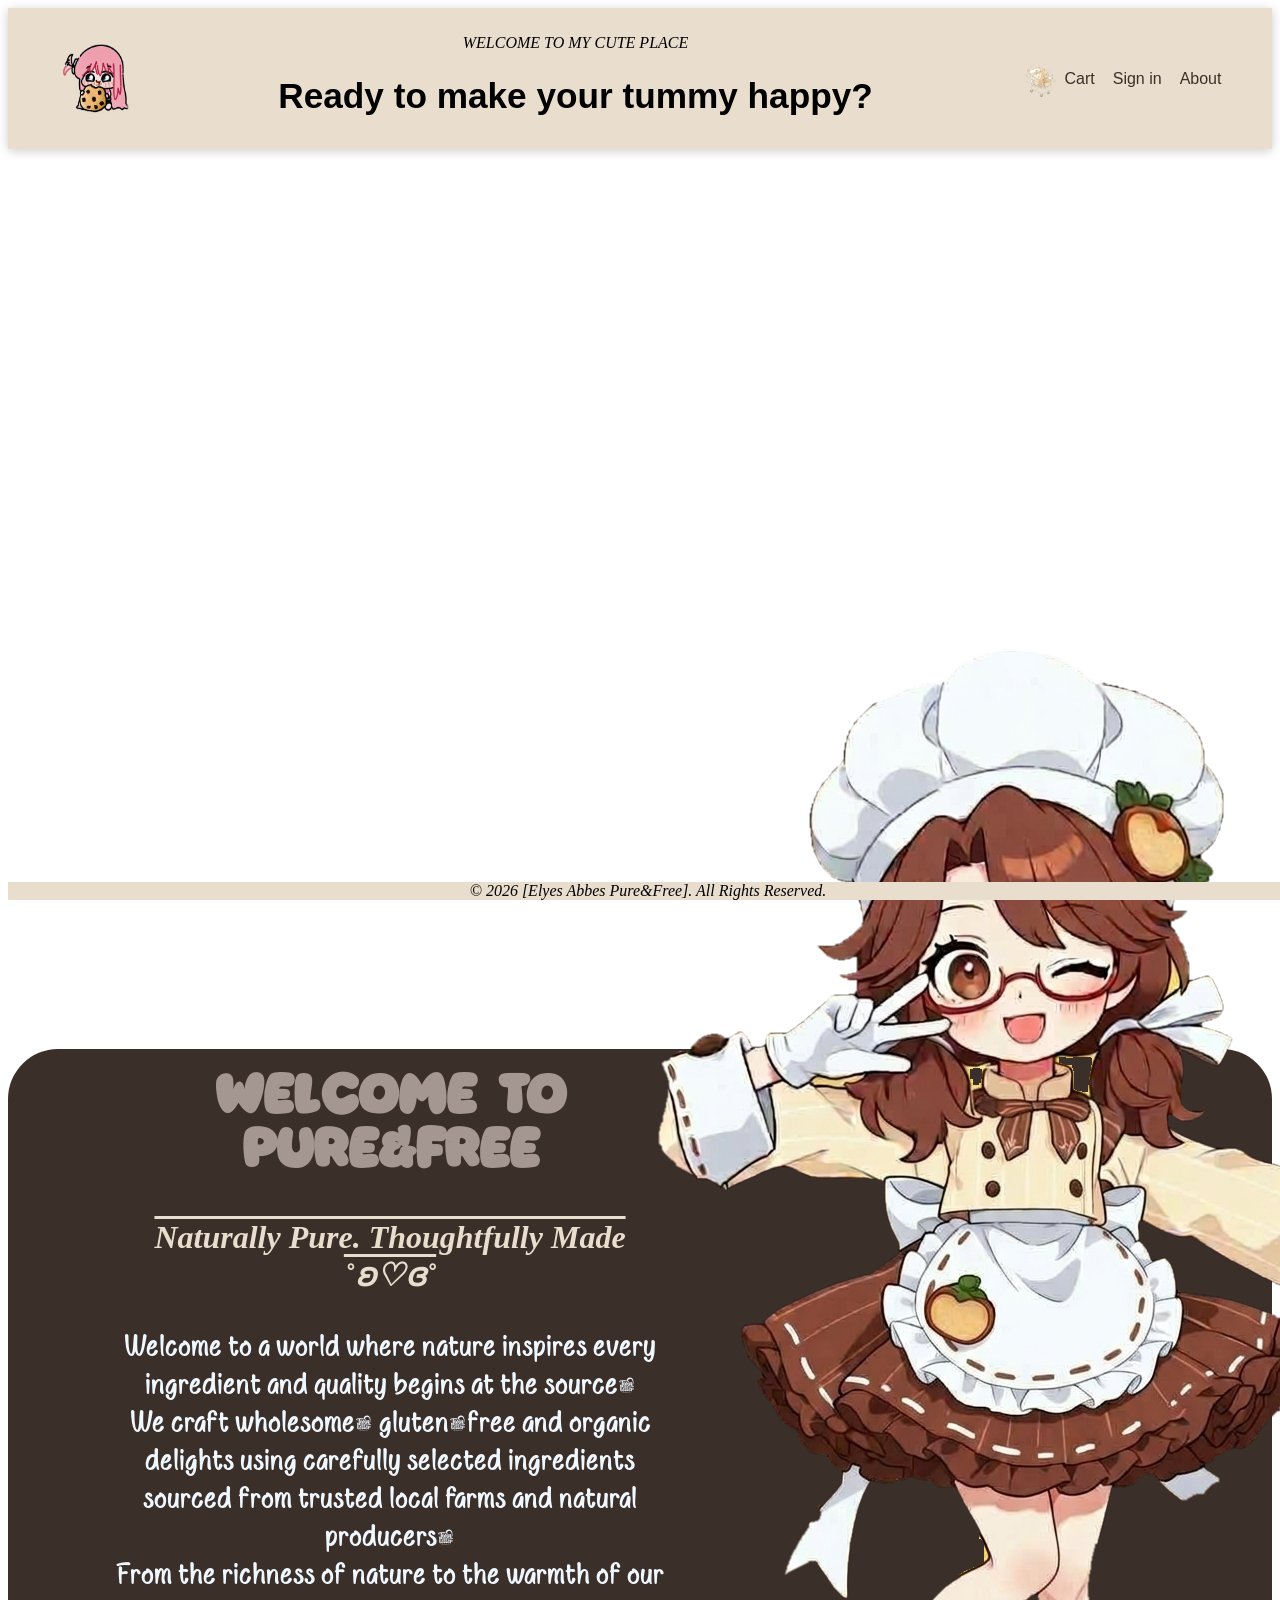
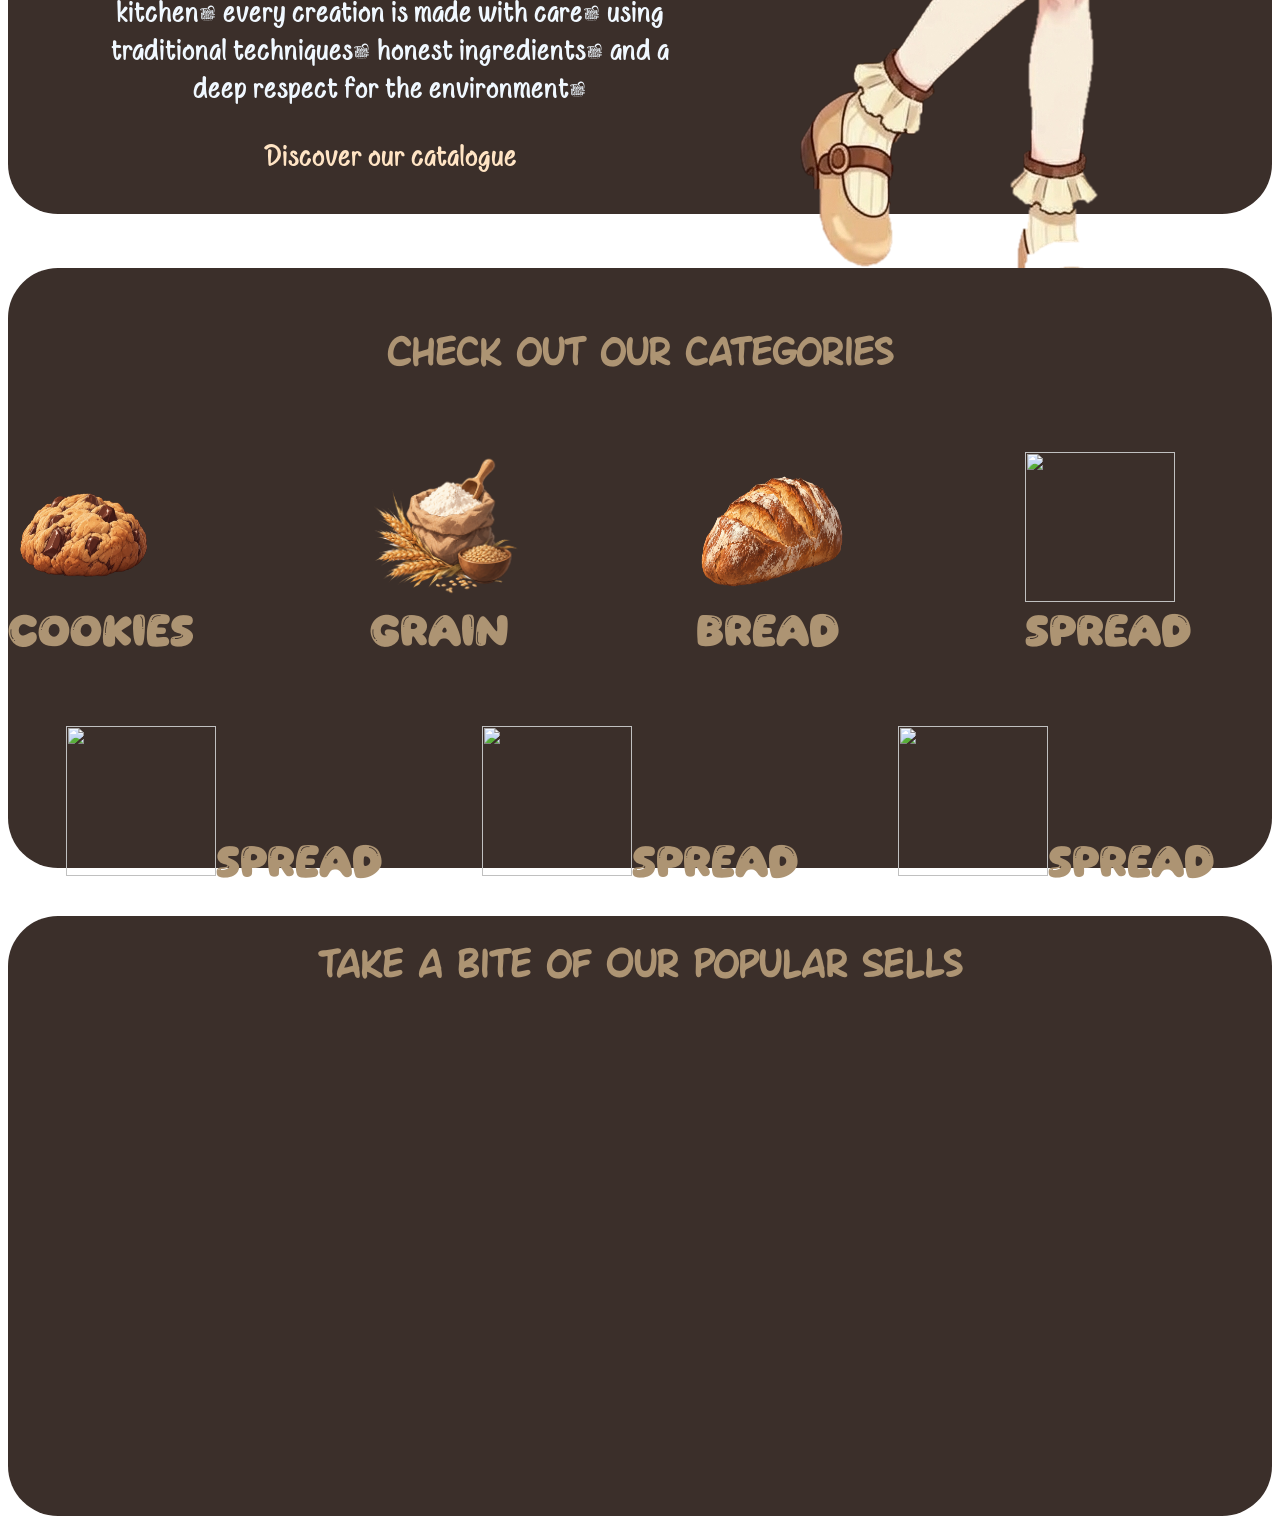
==== index.html @ a8b61072 "first submission after rebuild" ====
<!DOCTYPE html>
<html lang="en">
<head>
    <meta charset="UTF-8">
    <meta name="viewport" content="width=device-width, initial-scale=1.0">
    <link rel="stylesheet" href="css/style.css">
    <link rel="icon" href="images/icon1.png" type="image/png">
    <title>Accueil | Pure&amp;Free</title>
    <script src="js/script.js" defer></script>
</head>
<body>
    <header>
        
        <a href="index.html" id="name">
            <img src="images/cookie_girl.png" alt="Pure&Free home" id="logo1">
        </a>

        
        <div class="title">
            <p id="wlc">WELCOME TO MY CUTE PLACE</p>
            <h1>Ready to make your tummy happy?</h1>
        </div>

       
        <nav>
            <a href="panier.html" class="links"><img src="images/cart_transparent.png" alt="Cart" id="cart">Cart</a>
            <a href="#" class="links">Sign in</a>
            <a href="#" class="links">About</a>
        </nav>
    </header>

    <main>
        <section class="vidsec">
            <video src="images/bg.mp4" autoplay muted playsinline loop></video>
        </section>
        <section class="start"></section>
        <div class="content">
            <section class="intro">
                <img  id="girl" src="images/chef_girl_transparent.png" >
                <div id="divintro">
                 <h2>WELCOME to Pure&amp;Free</h2>
                 <h3>Naturally Pure. Thoughtfully Made ˚ʚ♡ɞ˚</h3>
                    <p id="introp">Welcome to a world where nature inspires every ingredient and quality begins at the source. <br> We craft wholesome, gluten-free and organic delights using carefully selected ingredients sourced from trusted local farms and natural producers. <br> From the richness of nature to the warmth of our kitchen, every creation is made with care, using traditional techniques, honest ingredients, and a deep respect for the environment.</p>
                    <a href="Produits.html" class="btns" id="cats">Discover our catalogue</a>
                </div>
            </section>
        </div>
        <br><br><br>
        <section class="CategorieSec"><br><br> 
            <h1>Check out our categories</h1><br><br><br>
            <div id="CatsNav">
                <a href="#"><img src="images/cookie.png" alt="cookie" class="navPics">Cookies</a>
                <a href="#"><img src="images/wheat.png" alt="Grain" class="navPics">Grain</a>
                <a href="#"><img src="images/Rustic Golden Sourdough Loaf.png" alt="Bread" class="navPics">Bread</a> 
                <a href="#"><img src="images/Honey_Jam_Fruits_nobg.png"  class="navPics" id="Spread">Spread</a>

            </div><br><br><br><br>
            <div id="CatsNav">
                <a href="#"><img src="images/Honey_Jam_Fruits_nobg.png"  class="navPics" id="Spread">Spread</a>
                <a href="#"><img src="images/Honey_Jam_Fruits_nobg.png"  class="navPics" id="Spread">Spread</a>
                <a href="#"><img src="images/Honey_Jam_Fruits_nobg.png"  class="navPics" id="Spread">Spread</a>

            </div>
        </section> <br><br><br>
        <section class="CategorieSec">
            <h1>Take a bite of Our Popular Sells</h1>
            

        </section>
    </main>
    <footer>© 2026 [Elyes Abbes Pure&amp;Free]. All Rights Reserved. </footer>
    
</body>
</html>
---- css/style.css ----
.vidsec video{
    position: fixed;
    top: 0;
    left: 0;
    width: 100%;
    height: 100vh;
    object-fit: cover;
    z-index: -1;

}
.content{
    position: relative;
    z-index: 2;
    background: var(--cream);
    border-radius: 50px;
}
.intro{
    position: relative;
    padding: 110px 8% 40px;
    border-radius: 30px 30px 0 0;
    min-height: 400px;
    background-color: #3b2f2a;
    bottom: 0%;
    height: fit-content;
    border-radius: 50px;
}
#girl{
    position: absolute;
    top: -400px;
    right: -150px;

    
}
.start{
  position: sticky;
  top: 0;
  height: 100vh;
  z-index: 1;
  display: flex;
  flex-direction: column;
  justify-content: center;
  align-items: center;
  text-align: center;
  color: #fff;
  text-shadow: 0 2px 10px rgba(0,0,0,.6)
}
header{
    position: sticky;             
    top: 0;                       
    z-index: 10;                  
    display: flex;
    align-items: center;          
    justify-content: space-between;
    gap: 10px;
    padding: 10px 4%;
    background-color: rgb(233, 221, 206);
    font-family: 'Franklin Gothic Medium', 'Arial Narrow', Arial, sans-serif;
    font-size: x-large;
    box-shadow: 0 2px 10px rgba(0, 0, 0, .2);
}


#logo1{
    width: 70px;
    height: 70px;
    display: block;
    transition: .3s;
}
#logo1:hover{
    transform: rotate(-8deg) scale(1.1);
}


.title{
    order: 3;
    flex-basis: 100%;
    text-align: center;
}
#wlc{
    font-family: Cambria, Cochin, Georgia, Times, 'Times New Roman', serif;
    font-style: italic;
    font-size: medium;
}
h1{
    font-size: 1.4rem;
}


nav{
    display: flex;
    align-items: center;
    gap: 18px;
}
.links{
    display: flex;                 
    align-items: center;
    gap: 6px;
    font-family: Verdana, Geneva, Tahoma, sans-serif;
    font-size: medium;
    text-decoration: none;
    color: #3b2f2a;
    transition: .2s;
}
.links:hover{
    color: #d9783b;
}
#cart{
    width: 36px;
    height: 36px;
}
@media(min-width:700px){ .girl{ width: 220px; top: -150px; } }

@media (min-width: 800px){
    .title{
        order: 0;                  
        flex: 1;                  
    }
    h1{
        font-size: 2.2rem;
    }
}
footer{
    width: 100%;
    background-color:rgb(233, 221, 206) ;
    font-style: italic;
    text-align: center;
    position: fixed;
    bottom: 0%;
    z-index: 5;
}
h2{
    text-align: center;
    color: #b9aba4d5;
    font-family: 'CuteFont2';
    font-size: 50px;
    margin-top: -90px;
}
h3{
    font-size: xx-large;
    font-style: italic;
    text-decoration: overline;
    color: rgb(233, 221, 206);
}
#introp {
    font-size: larger;
    font-size: 30px;
    color: aliceblue;
    font-family: 'CuteFont';
}

@font-face{
    font-family: 'CuteFont';
    src: url('../rada-cenak-trial/Rada\ Cenak\ Trial.otf') format('opentype');
    font-display: swap;
}
@font-face {
    font-family: 'CuteFont2';
    src: url(../matcha_world/Matcha\ World.otf);
}
@font-face {
    font-family: 'Ames';
    src: url(../ames/Ames-Regular.otf) format('opentype');
}
#divintro{
    padding-right: 500px;
    text-align: center;
    
}
.btns{
    font-family: 'CuteFont';
    font-size: 30px;
    text-decoration: none;
    color: bisque;
    transition: 2s all ;
}
.btns:hover{
    font-size: 50px;
    font-weight: bolder;
}

.CategorieSec{
    background-color: #3b2f2a;
    border-radius: 50px;
    text-decoration: none;
    display: inline-block ;
    height: 600px;
    width: 100%;
    position: relative;
    z-index: 3;
    
}
.navPics{
    height: 150px;
    width: 150px;
}
#CatsNav{
    gap: 100px;
    display: flex;
    text-decoration: none;  
    justify-content: center;
}
#CatsNav a{
    text-decoration: none;
    font-size: 40px;
    font-family: 'CuteFont2'; 
    color:#ad9473 ;

}
.CategorieSec h1 {
    text-align: center;
    font-family: 'Ames';
    color: #ad9473;
}
#spread{
    width:170px;
    height: 170px;
}
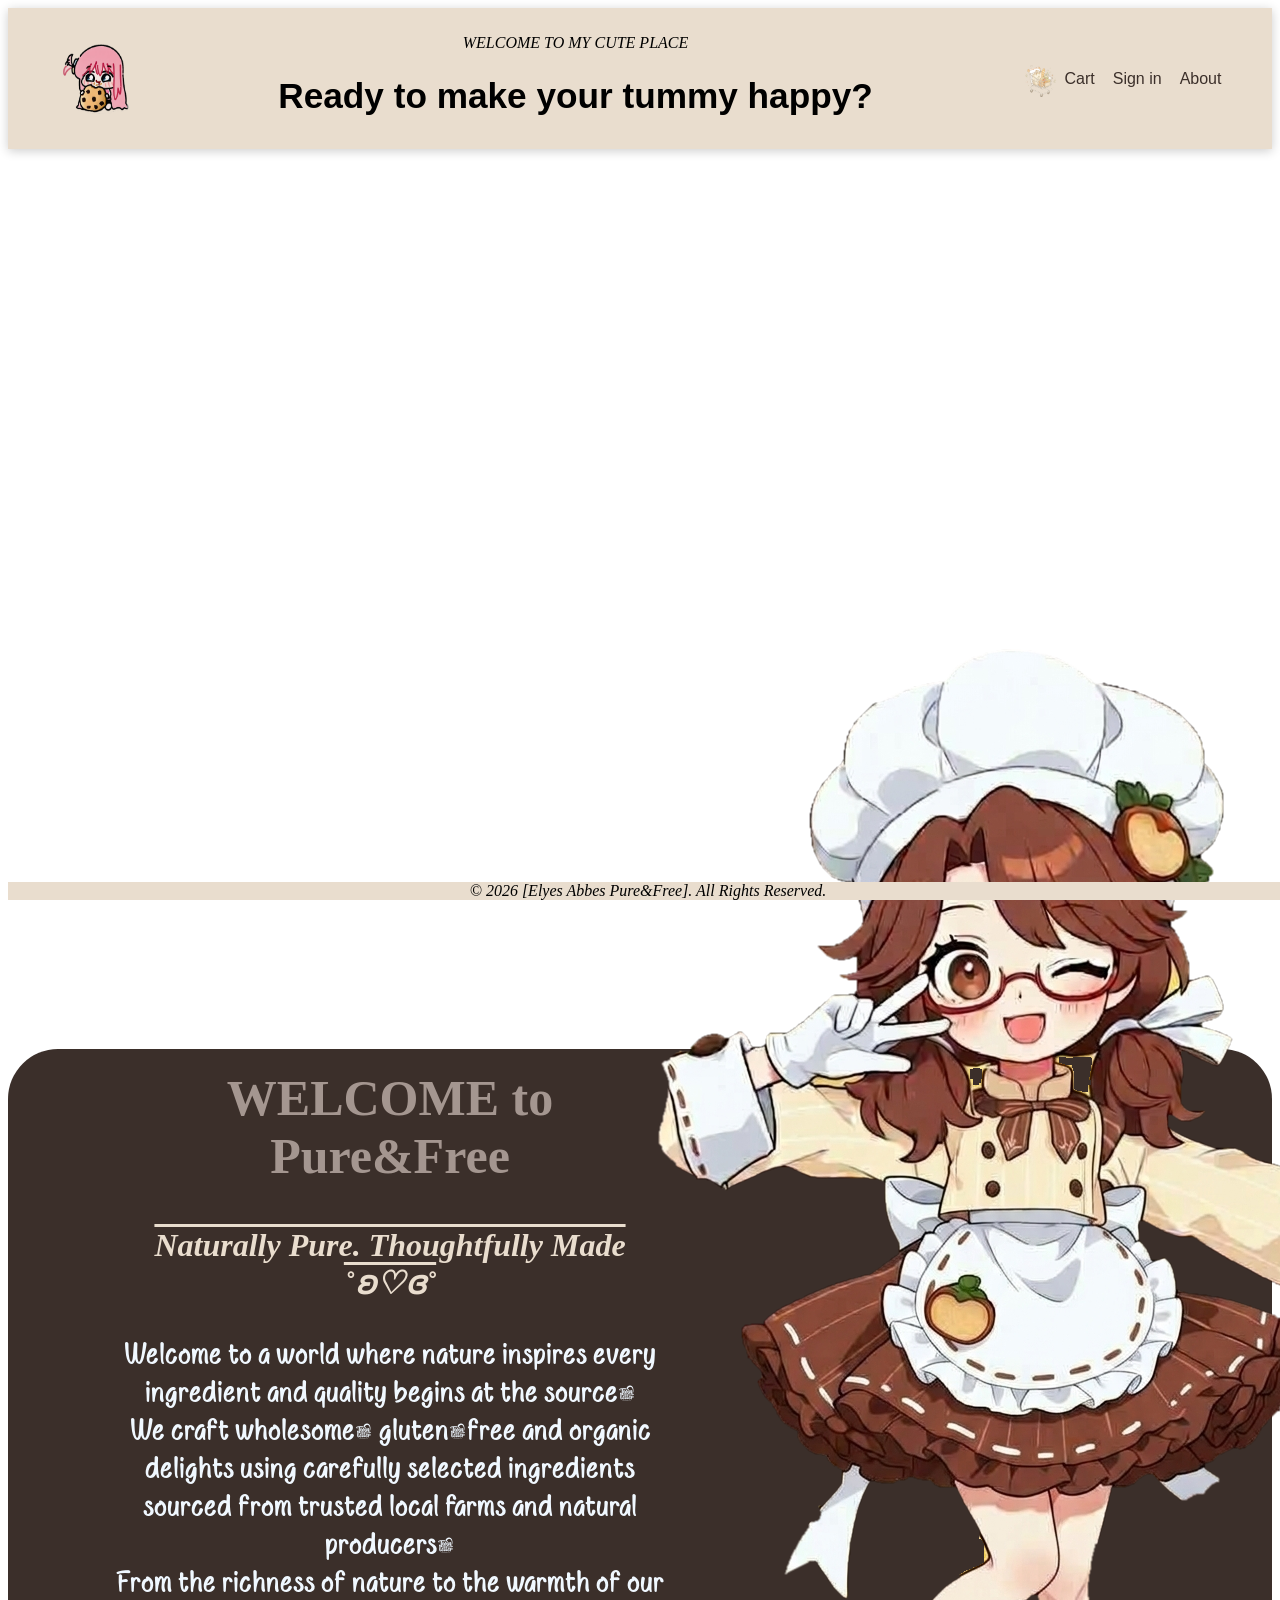
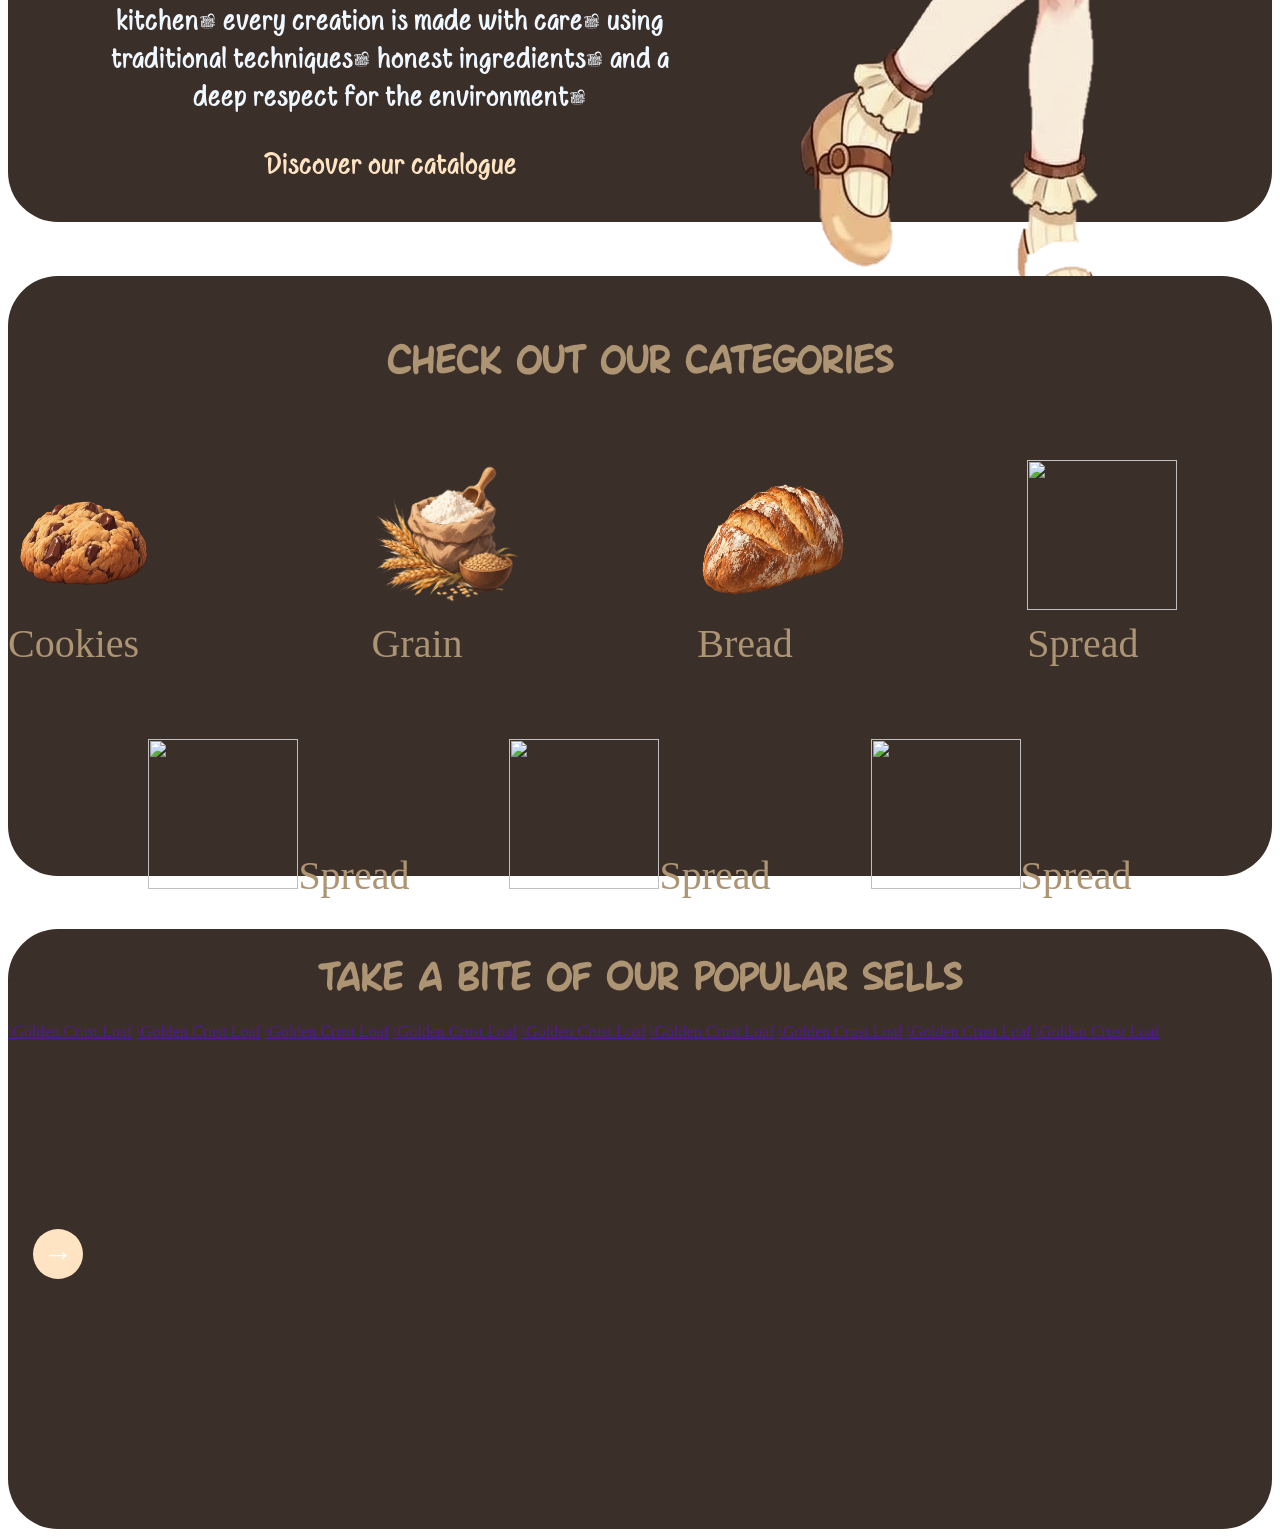
==== commit c5acbefd: "arrow slider added" ====
--- a/index.html
+++ b/index.html
@@ -64,7 +64,22 @@
         </section> <br><br><br>
         <section class="CategorieSec">
             <h1>Take a bite of Our Popular Sells</h1>
-            
+            <div class="slider" id="slider">
+                <input type="checkbox" id="slideTrig" class="slideTrig">
+                <label for="slideTrig" class="arrow" id="arrowR">→</label>
+                <label for="slideTrig" class="arrow" id="arrowL">←</label>
+                <div class="slideContent">
+                    <a href="">\Golden Crust Loaf</a>
+                    <a href="">\Golden Crust Loaf</a>
+                    <a href="">\Golden Crust Loaf</a>
+                    <a href="">\Golden Crust Loaf</a>
+                    <a href="">\Golden Crust Loaf</a>
+                    <a href="">\Golden Crust Loaf</a>
+                    <a href="">\Golden Crust Loaf</a>
+                    <a href="">\Golden Crust Loaf</a>
+                    <a href="">\Golden Crust Loaf</a>
+                </div>
+            </div>
 
         </section>
     </main>
--- a/css/style.css
+++ b/css/style.css
@@ -151,16 +151,16 @@
 
 @font-face{
     font-family: 'CuteFont';
-    src: url('../rada-cenak-trial/Rada\ Cenak\ Trial.otf') format('opentype');
+    src: url('../Fonts/rada-cenak-trial/Rada\ Cenak\ Trial.otf') format('opentype');
     font-display: swap;
 }
 @font-face {
     font-family: 'CuteFont2';
-    src: url(../matcha_world/Matcha\ World.otf);
+    src: url('Fonts/matcha_world/Matcha\ World.otf');
 }
 @font-face {
     font-family: 'Ames';
-    src: url(../ames/Ames-Regular.otf) format('opentype');
+    src: url('../Fonts/ames/Ames-Regular.otf') format('opentype');
 }
 #divintro{
     padding-right: 500px;
@@ -215,4 +215,31 @@
 #spread{
     width:170px;
     height: 170px;
-}+}
+.slideTrig{display: none;}
+.arrow{
+    position: absolute;
+    top: 50%;
+    transform: translate(50%);
+    z-index: 5;
+    border: none;
+    background-color: bisque;
+    color: #fff;
+    font-size:30px ;
+    width: 50px;
+    height: 50px;
+    border-radius: 50%;
+    cursor: pointer;
+    display: flex;
+    align-items: center;
+    justify-content: center;
+    user-select: none;
+
+}
+
+#arrowL{
+    display: none;
+}
+#slideTrig:checked ~ .slideContent{transform: translateX(300px);}
+#slideTrig:checked ~ #arrowR{display:none;}
+#slideTrig:checked ~ #arrowL{display:flex;}
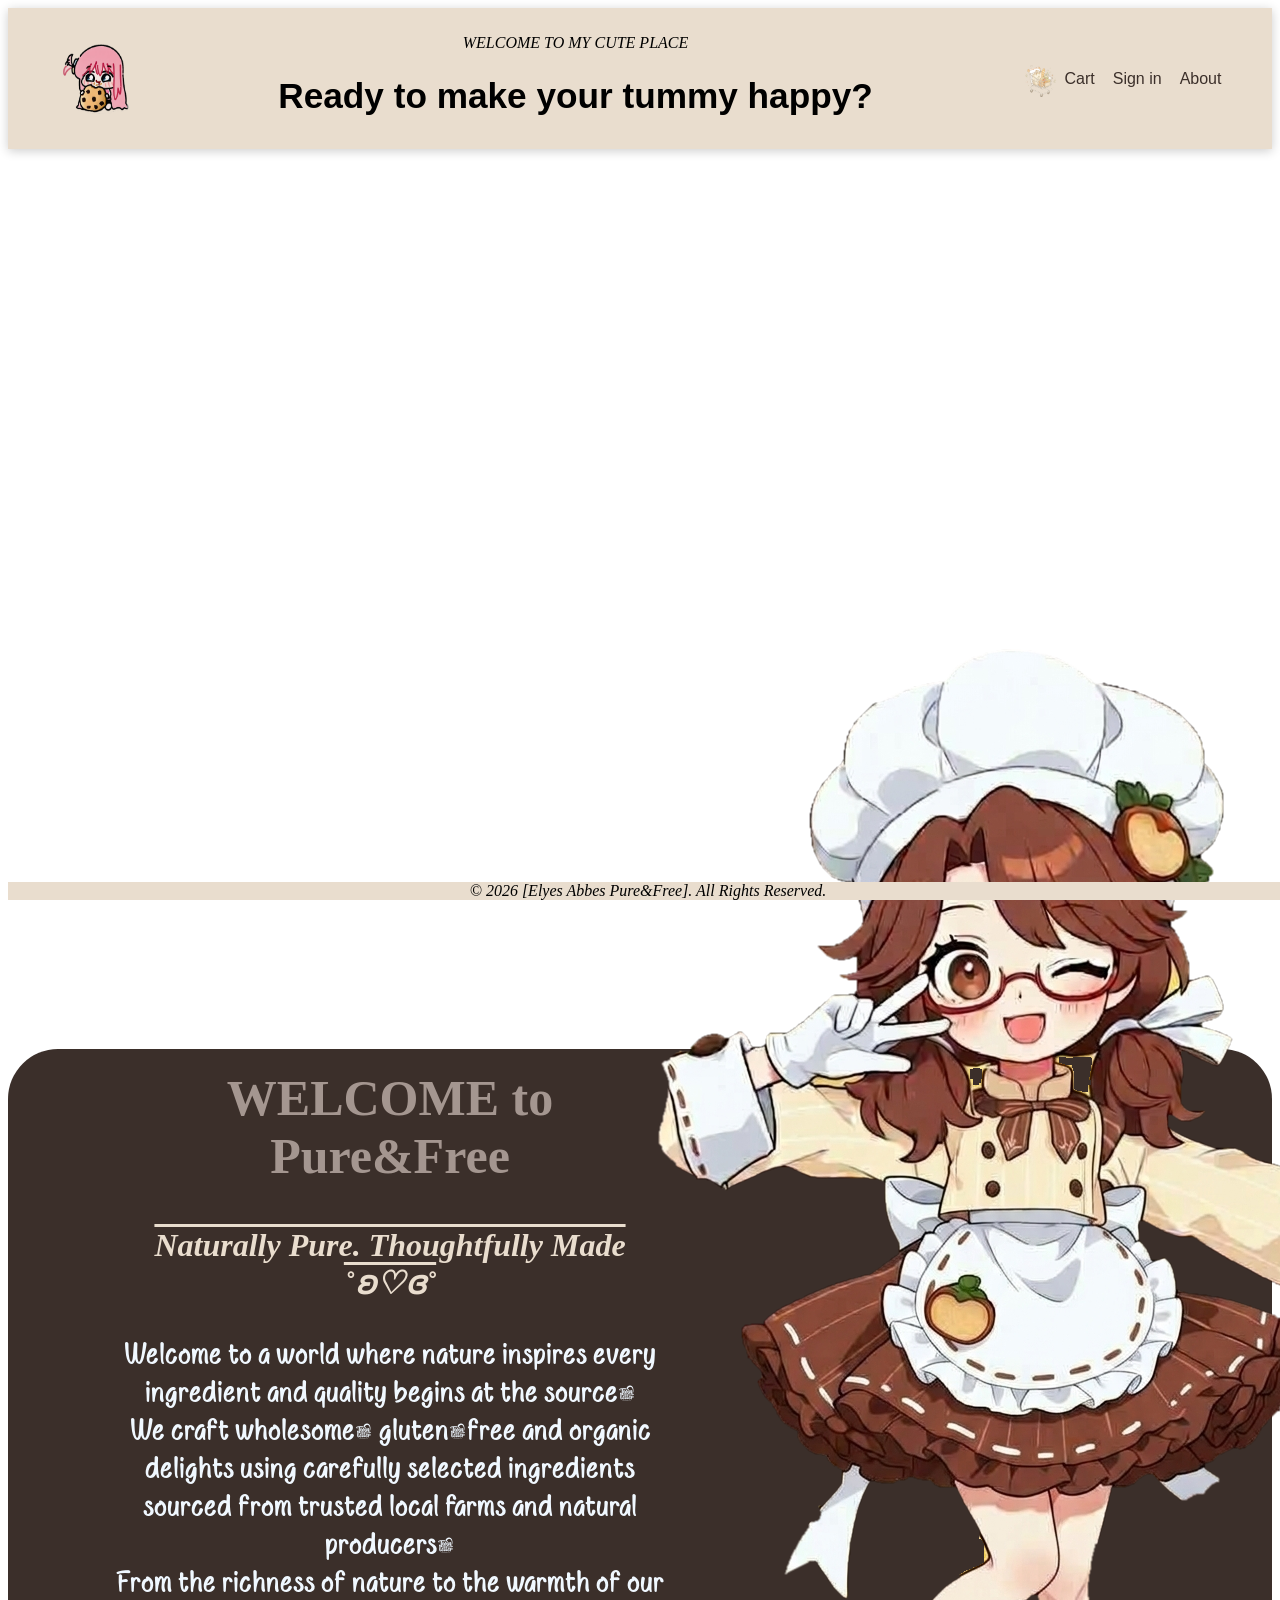
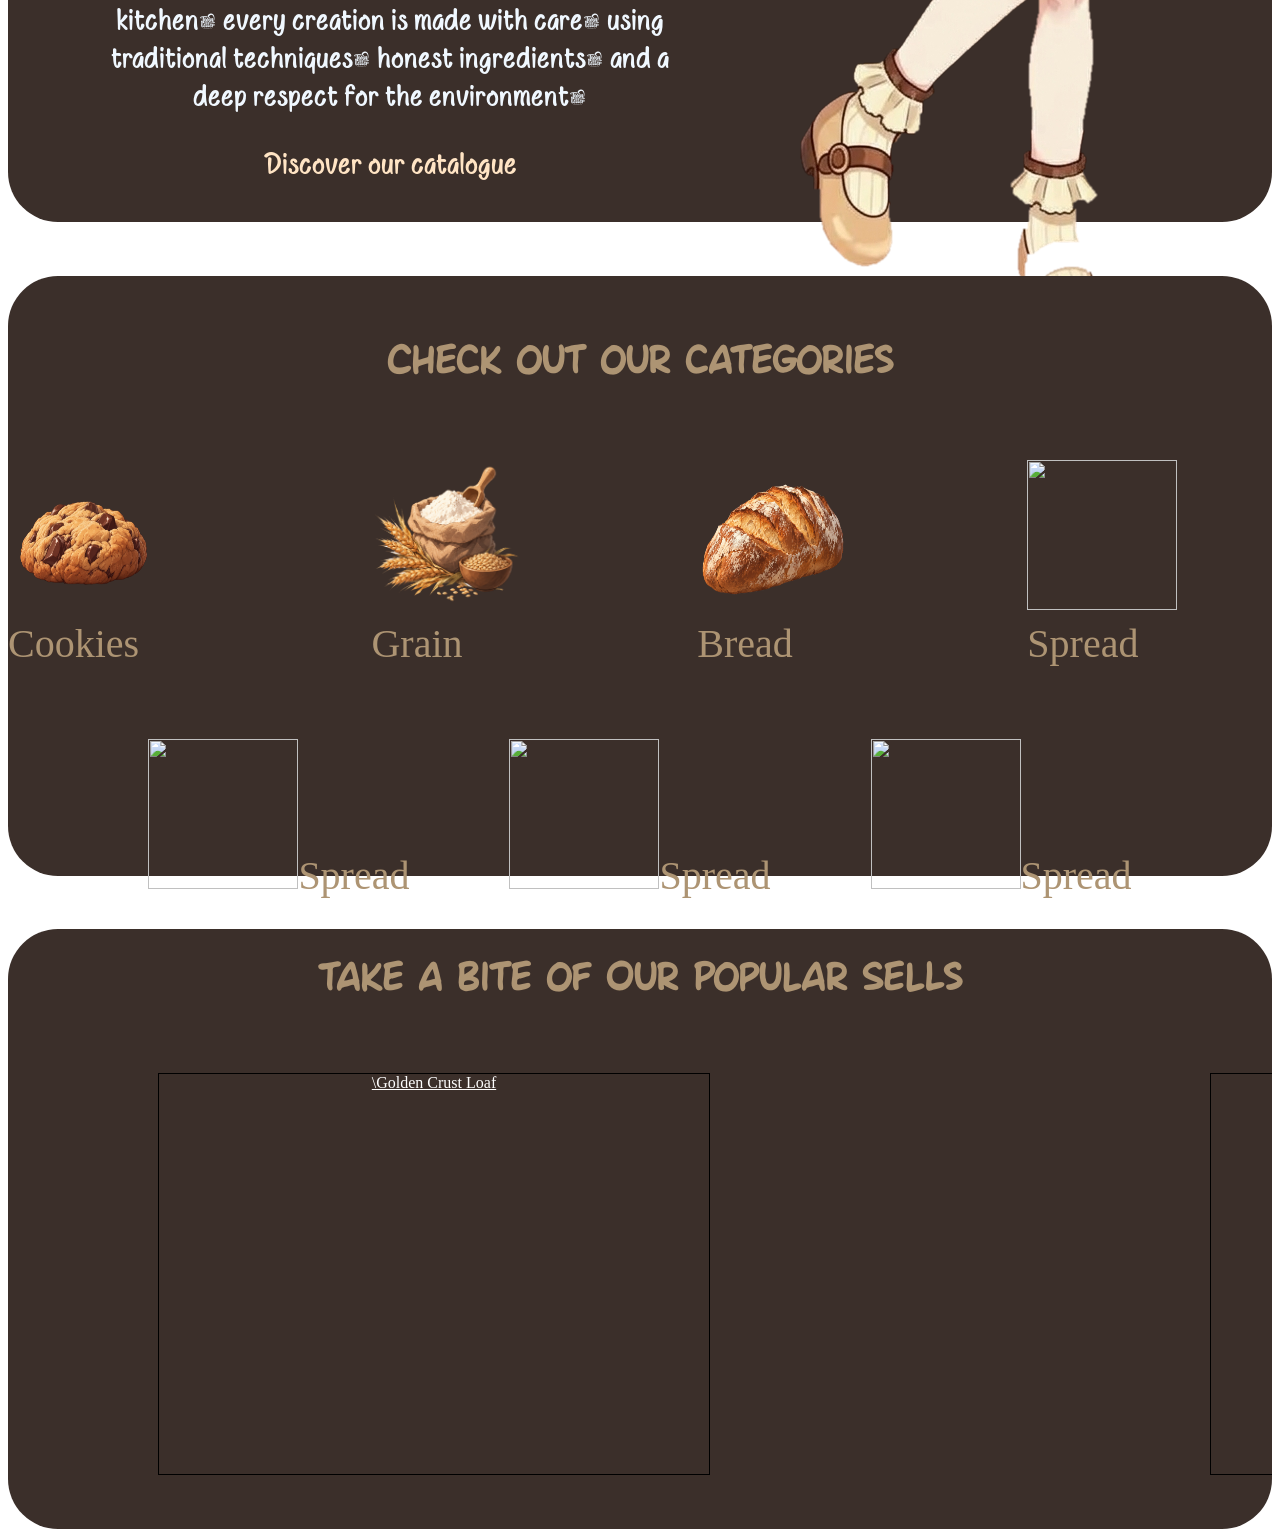
==== commit 0e44e61e: "minor changes" ====
--- a/index.html
+++ b/index.html
@@ -69,15 +69,15 @@
                 <label for="slideTrig" class="arrow" id="arrowR">→</label>
                 <label for="slideTrig" class="arrow" id="arrowL">←</label>
                 <div class="slideContent">
-                    <a href="">\Golden Crust Loaf</a>
-                    <a href="">\Golden Crust Loaf</a>
-                    <a href="">\Golden Crust Loaf</a>
-                    <a href="">\Golden Crust Loaf</a>
-                    <a href="">\Golden Crust Loaf</a>
-                    <a href="">\Golden Crust Loaf</a>
-                    <a href="">\Golden Crust Loaf</a>
-                    <a href="">\Golden Crust Loaf</a>
-                    <a href="">\Golden Crust Loaf</a>
+                    <a href="" class="proSli">\Golden Crust Loaf</a>
+                    <a href="" class="proSli">\Golden Crust Loaf</a>
+                    <a href="" class="proSli">\Golden Crust Loaf</a>
+                    <a href="" class="proSli">\Golden Crust Loaf</a>
+                    <a href="" class="proSli">\Golden Crust Loaf</a>
+                    <a href="" class="proSli">\Golden Crust Loaf</a>
+                    <a href="" class="proSli">\Golden Crust Loaf</a>
+                    <a href="" class="proSli">\Golden Crust Loaf</a>
+                    <a href="" class="proSli">\Golden Crust Loaf</a>
                 </div>
             </div>
 
--- a/css/style.css
+++ b/css/style.css
@@ -1,4 +1,5 @@
 
+*{user-select: none;}
 .vidsec video{
     position: fixed;
     top: 0;
@@ -218,8 +219,10 @@
 }
 .slideTrig{display: none;}
 .arrow{
-    position: absolute;
+    position: relative;
+    bottom: -250px;
     top: 50%;
+    right: -1780px;
     transform: translate(50%);
     z-index: 5;
     border: none;
@@ -233,10 +236,31 @@
     display: flex;
     align-items: center;
     justify-content: center;
-    user-select: none;
-
-}
-
+    animation: clinch 1s ease-in-out 0S infinite alternate ;
+}
+@keyframes clinch {
+    from { transform:  scale(1); }
+    to   { transform: scale(1.3); }
+    
+}
+.slideContent{
+    gap: 500px;
+    display:inline-flex;
+    
+}
+.proSli{
+    color: #fff;
+    position: relative;
+    right: -150px;
+    border: black solid 1px;
+    width: 550px;
+    height: 400px;
+    text-align: center;
+}
+#slider{
+    overflow: hidden;
+    position: relative;
+}
 #arrowL{
     display: none;
 }
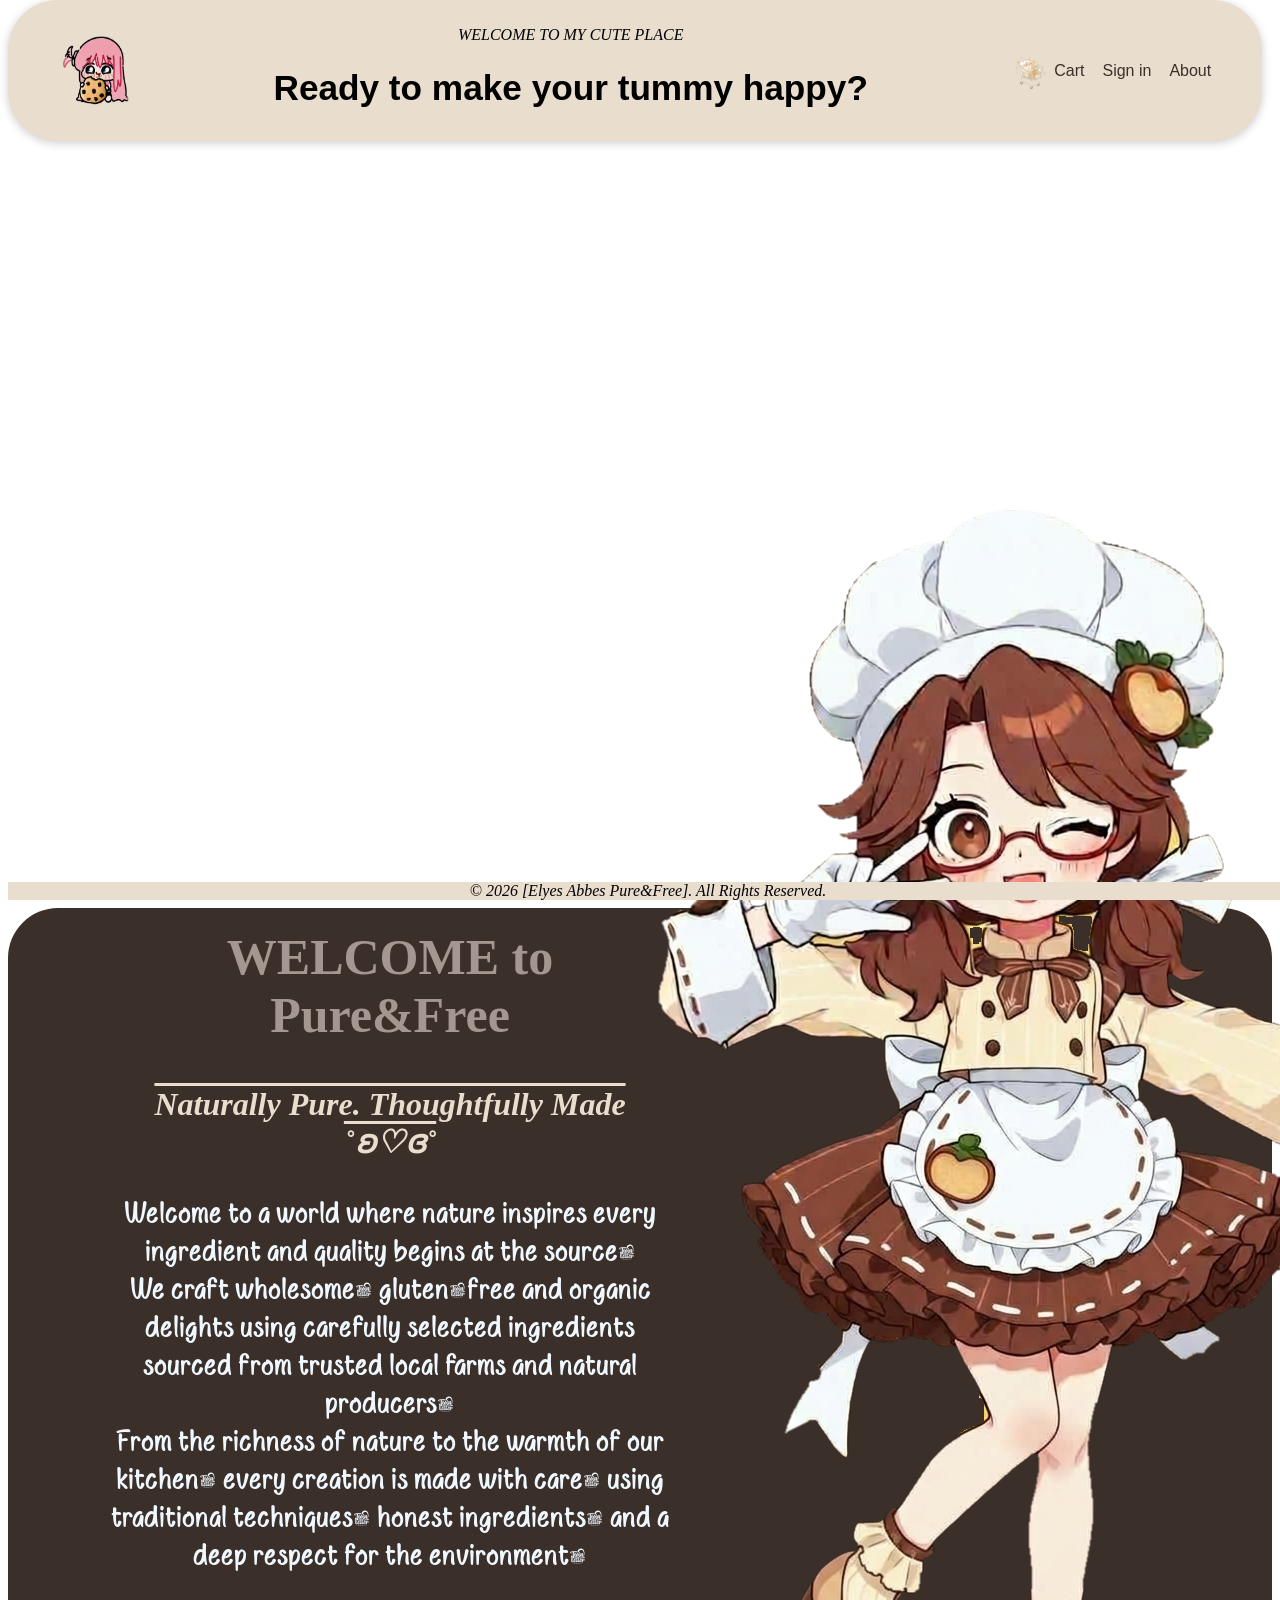
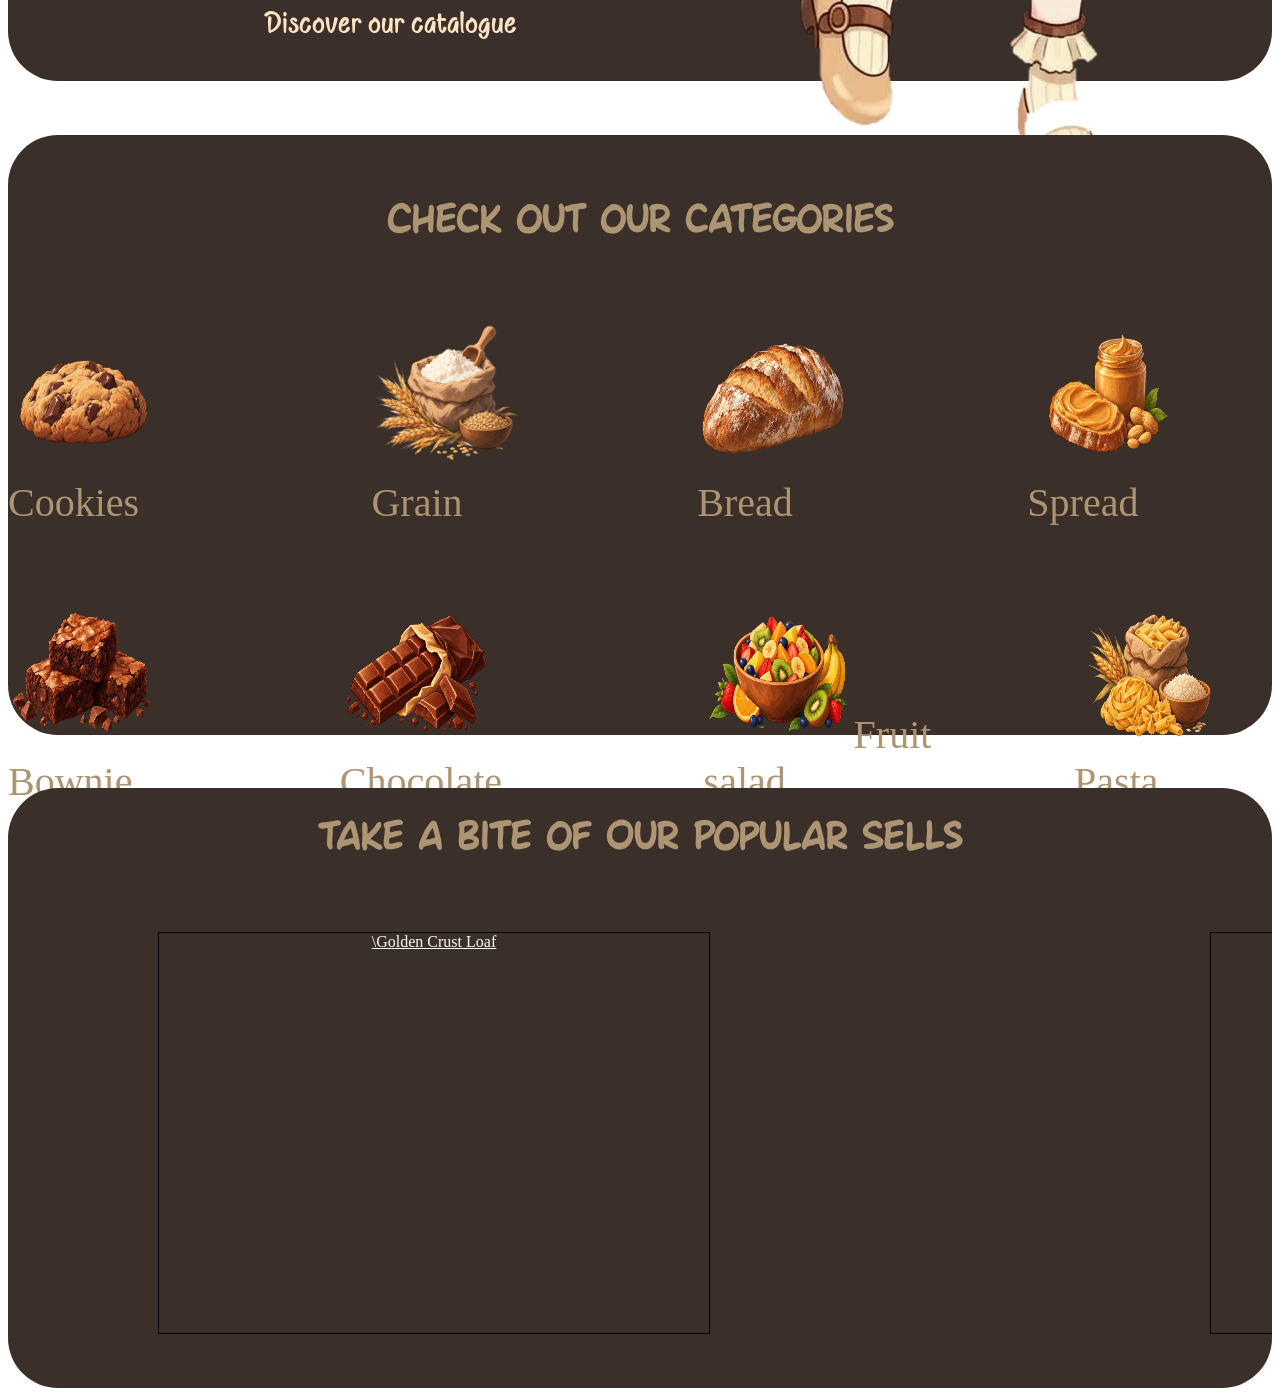
==== commit f2508c25: "minor changes" ====
--- a/index.html
+++ b/index.html
@@ -23,9 +23,9 @@
 
        
         <nav>
-            <a href="panier.html" class="links"><img src="images/cart_transparent.png" alt="Cart" id="cart">Cart</a>
+            <a href="cart.html" class="links"><img src="images/cart_transparent.png" alt="Cart" id="cart">Cart</a>
             <a href="#" class="links">Sign in</a>
-            <a href="#" class="links">About</a>
+            <a href="about.html" class="links">About</a>
         </nav>
     </header>
 
@@ -49,16 +49,17 @@
         <section class="CategorieSec"><br><br> 
             <h1>Check out our categories</h1><br><br><br>
             <div id="CatsNav">
-                <a href="#"><img src="images/cookie.png" alt="cookie" class="navPics">Cookies</a>
-                <a href="#"><img src="images/wheat.png" alt="Grain" class="navPics">Grain</a>
-                <a href="#"><img src="images/Rustic Golden Sourdough Loaf.png" alt="Bread" class="navPics">Bread</a> 
-                <a href="#"><img src="images/Honey_Jam_Fruits_nobg.png"  class="navPics" id="Spread">Spread</a>
+                <a href="products.html"><img src="images/cookie.png" alt="cookie" class="navPics">Cookies</a>
+                <a href="products.html"><img src="images/wheat.png" alt="Grain" class="navPics">Grain</a>
+                <a href="products.html"><img src="images/Rustic Golden Sourdough Loaf.png" alt="Bread" class="navPics">Bread</a> 
+                <a href="products.html"><img src="images/Warm Honey, Jam, and Peanut Butter Spread Set.png"  class="navPics" id="Spread">Spread</a>
 
             </div><br><br><br><br>
             <div id="CatsNav">
-                <a href="#"><img src="images/Honey_Jam_Fruits_nobg.png"  class="navPics" id="Spread">Spread</a>
-                <a href="#"><img src="images/Honey_Jam_Fruits_nobg.png"  class="navPics" id="Spread">Spread</a>
-                <a href="#"><img src="images/Honey_Jam_Fruits_nobg.png"  class="navPics" id="Spread">Spread</a>
+                <a href="products.html"><img src="images/Glossy Fudgy Brownie Stack.png"  class="navPics" id="Spread">Bownie</a>
+                <a href="products.html"><img src="images/Partially Unwrapped Chocolate Bar.png"  class="navPics" id="Spread">Chocolate</a>
+                <a href="products.html"><img src="images/Vibrant Rustic Fruit Salad Bowl.png"  class="navPics" id="Spread">Fruit salad</a>
+                <a href="products.html"><img src="images/Rustic Pasta and Grain Harvest Emblem.png"  class="navPics" id="Spread">Pasta</a>
 
             </div>
         </section> <br><br><br>
--- a/css/style.css
+++ b/css/style.css
@@ -47,7 +47,7 @@
   text-shadow: 0 2px 10px rgba(0,0,0,.6)
 }
 header{
-    position: sticky;             
+    position: absolute;             
     top: 0;                       
     z-index: 10;                  
     display: flex;
@@ -59,6 +59,8 @@
     font-family: 'Franklin Gothic Medium', 'Arial Narrow', Arial, sans-serif;
     font-size: x-large;
     box-shadow: 0 2px 10px rgba(0, 0, 0, .2);
+    border-radius: 50px;
+    width: 90%;
 }
 
 
@@ -239,8 +241,8 @@
     animation: clinch 1s ease-in-out 0S infinite alternate ;
 }
 @keyframes clinch {
-    from { transform:  scale(1); }
-    to   { transform: scale(1.3); }
+    from { transform: scale(1); }
+    to   { transform: scale(1.2); }
     
 }
 .slideContent{
@@ -266,4 +268,9 @@
 }
 #slideTrig:checked ~ .slideContent{transform: translateX(300px);}
 #slideTrig:checked ~ #arrowR{display:none;}
-#slideTrig:checked ~ #arrowL{display:flex;}+#slideTrig:checked ~ #arrowL{display:flex;}
+
+
+html{
+    overflow-x: hidden;
+}
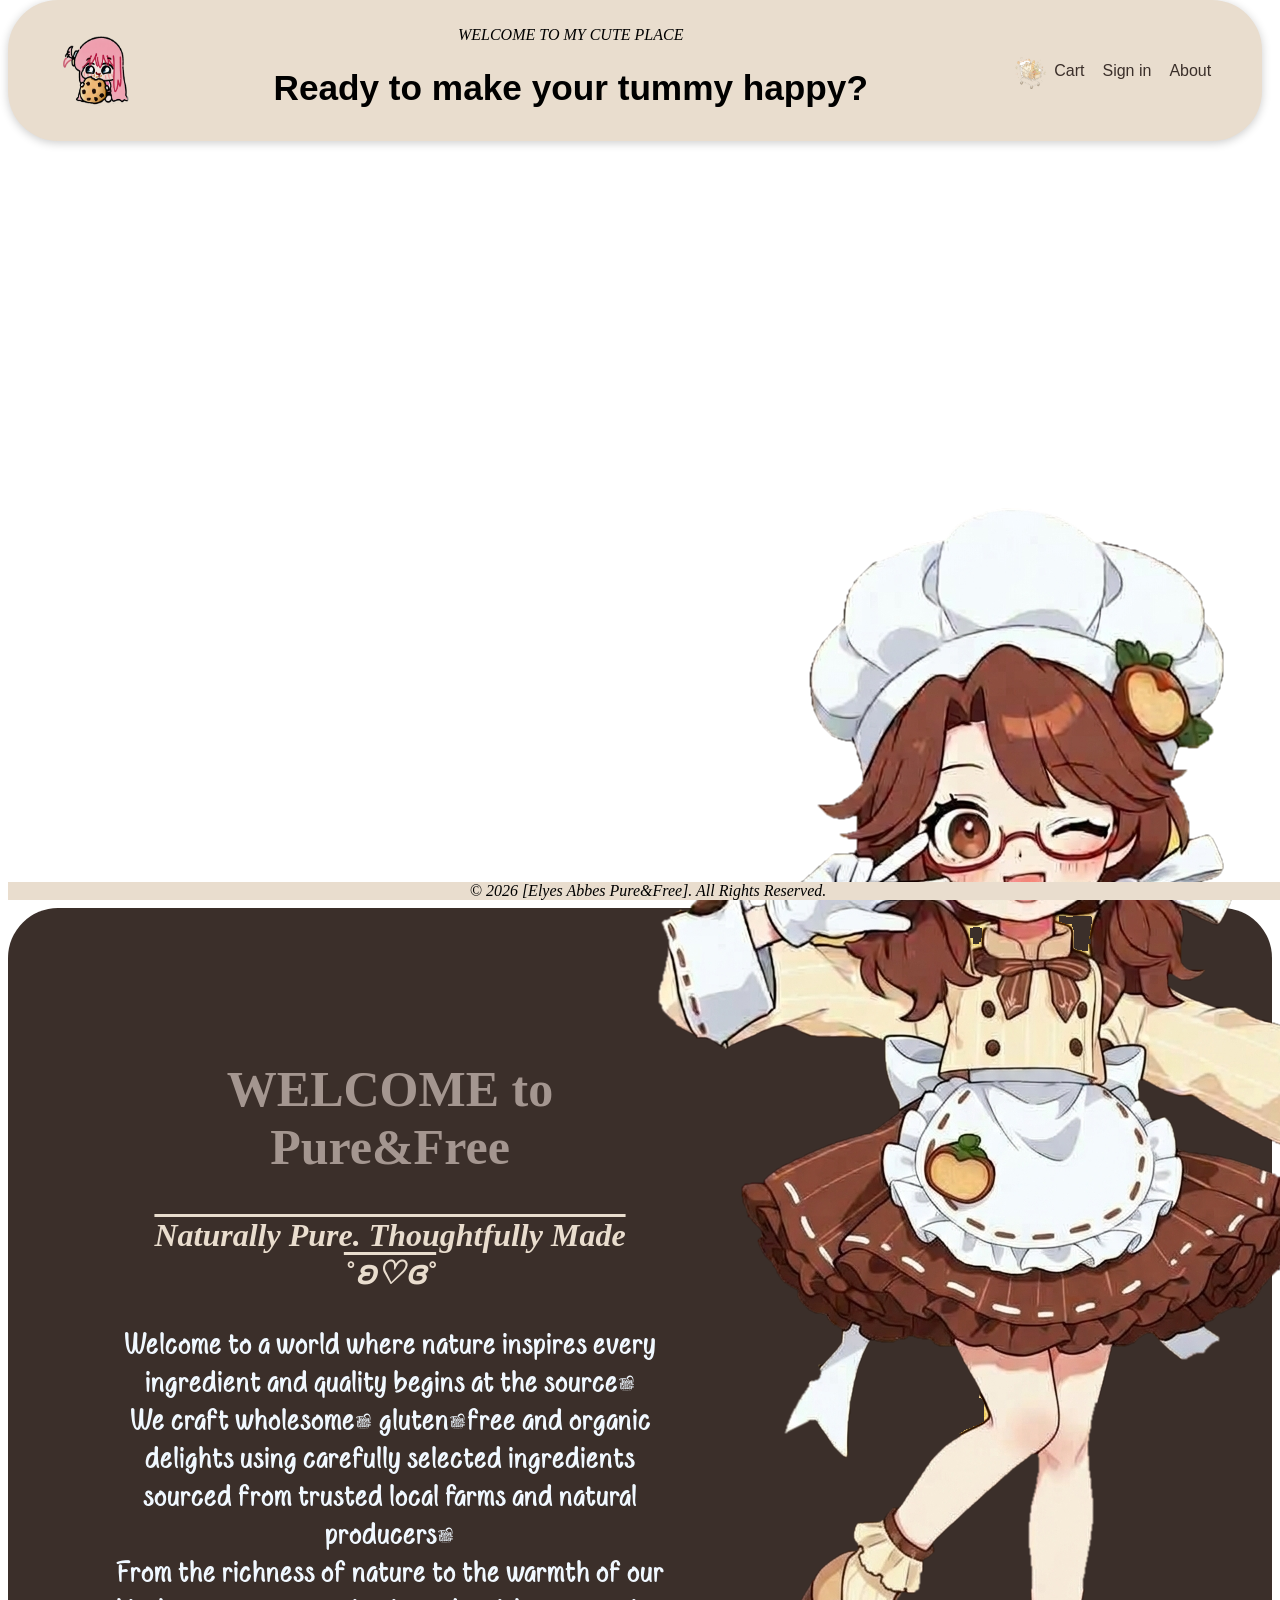
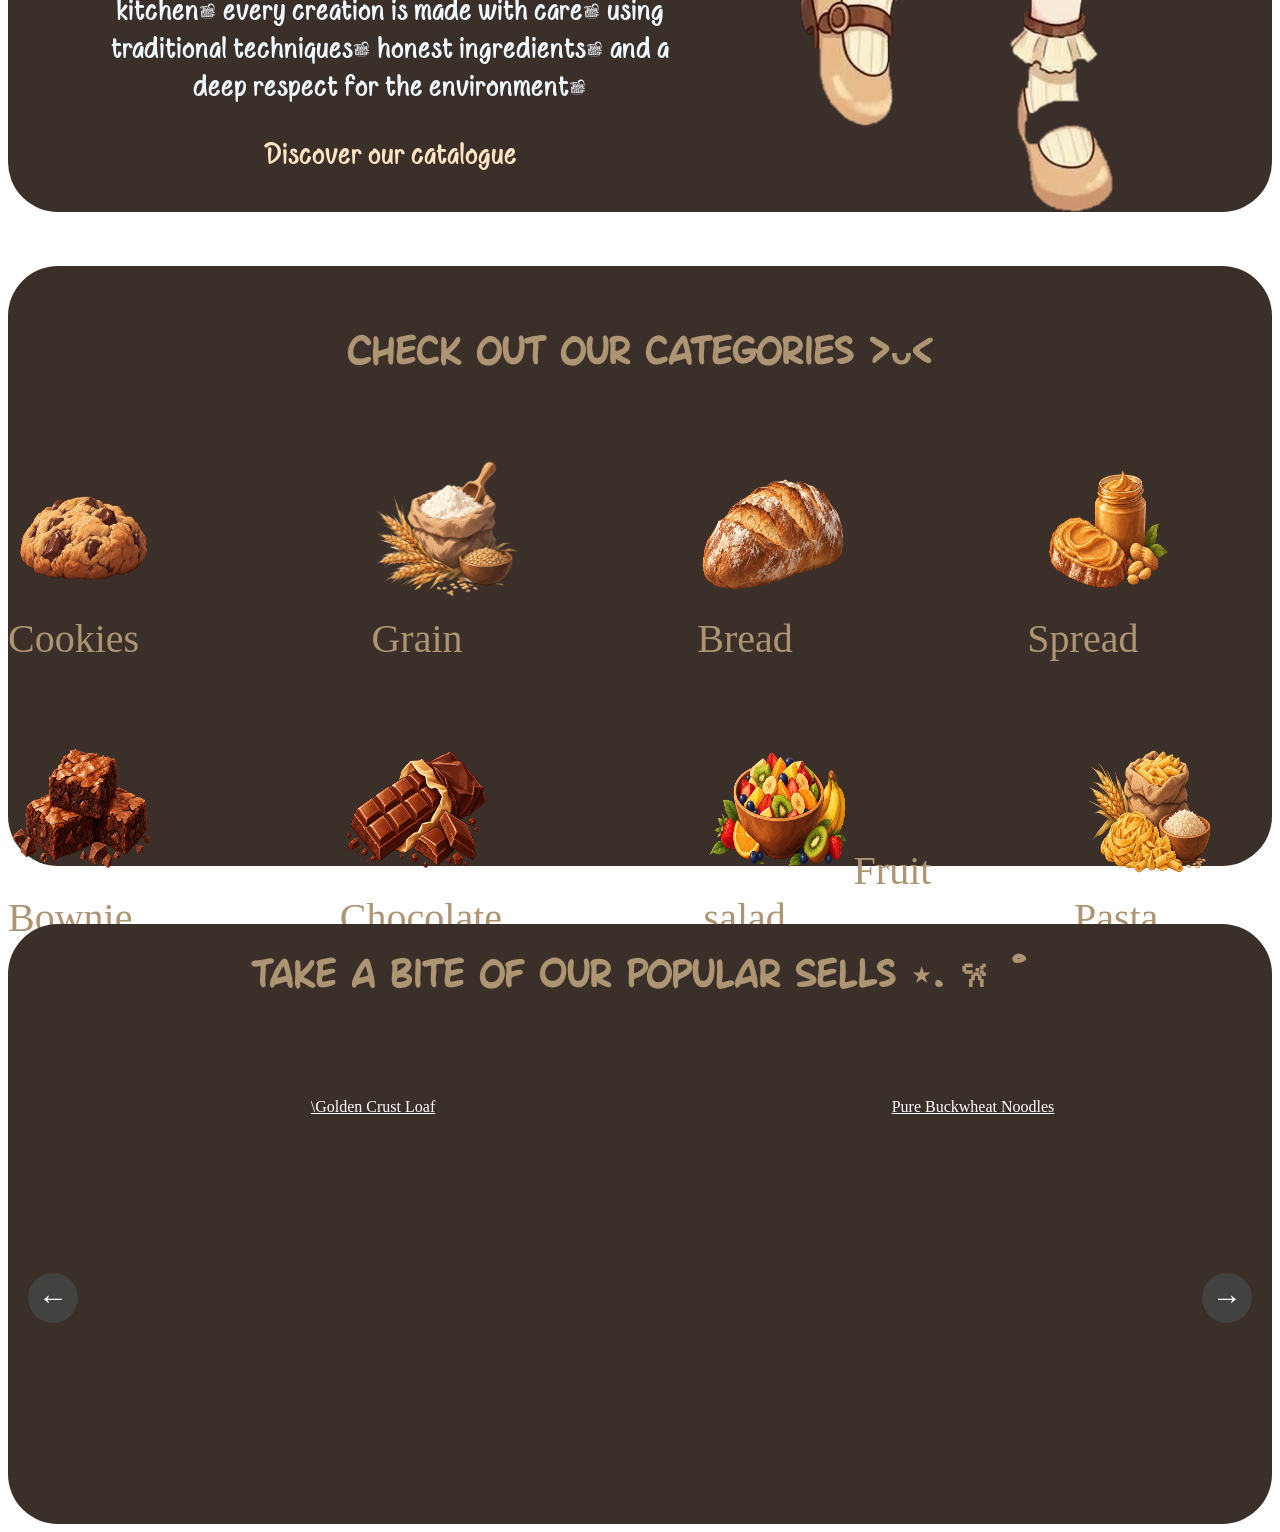
==== commit 24c8a70c: "minor changes" ====
--- a/index.html
+++ b/index.html
@@ -6,12 +6,11 @@
     <link rel="stylesheet" href="css/style.css">
     <link rel="icon" href="images/icon1.png" type="image/png">
     <title>Accueil | Pure&amp;Free</title>
-    <script src="js/script.js" defer></script>
 </head>
 <body>
     <header>
         
-        <a href="index.html" id="name">
+        <a href="#" id="name">
             <img src="images/cookie_girl.png" alt="Pure&Free home" id="logo1">
         </a>
 
@@ -47,7 +46,7 @@
         </div>
         <br><br><br>
         <section class="CategorieSec"><br><br> 
-            <h1>Check out our categories</h1><br><br><br>
+            <h1>Check out our categories >ᴗ< </h1><br><br><br>
             <div id="CatsNav">
                 <a href="products.html"><img src="images/cookie.png" alt="cookie" class="navPics">Cookies</a>
                 <a href="products.html"><img src="images/wheat.png" alt="Grain" class="navPics">Grain</a>
@@ -64,27 +63,26 @@
             </div>
         </section> <br><br><br>
         <section class="CategorieSec">
-            <h1>Take a bite of Our Popular Sells</h1>
+            <h1>Take a bite of Our Popular Sells ⋆. 𐙚 ˚</h1><br><br><br>
             <div class="slider" id="slider">
-                <input type="checkbox" id="slideTrig" class="slideTrig">
-                <label for="slideTrig" class="arrow" id="arrowR">→</label>
-                <label for="slideTrig" class="arrow" id="arrowL">←</label>
+                <button class="arrow" id="arrowR">→</button>
+                <button class="arrow" id="arrowL">←</button>
                 <div class="slideContent">
                     <a href="" class="proSli">\Golden Crust Loaf</a>
-                    <a href="" class="proSli">\Golden Crust Loaf</a>
-                    <a href="" class="proSli">\Golden Crust Loaf</a>
-                    <a href="" class="proSli">\Golden Crust Loaf</a>
-                    <a href="" class="proSli">\Golden Crust Loaf</a>
-                    <a href="" class="proSli">\Golden Crust Loaf</a>
-                    <a href="" class="proSli">\Golden Crust Loaf</a>
-                    <a href="" class="proSli">\Golden Crust Loaf</a>
-                    <a href="" class="proSli">\Golden Crust Loaf</a>
+                    <a href="" class="proSli">Pure Buckwheat Noodles</a>
+                    <a href="" class="proSli">Golden Rice Flour</a>
+                    <a href="" class="proSli">Chia Seed Blend</a>
+                    <a href="" class="proSli">Midnight Chocolate Chip</a>
+                    <a href="" class="proSli">Dark Chocolate Bliss</a>
+                    <a href="" class="proSli">Almond Fudge Square</a>
+                    <a href="" class="proSli">Olive Garden Loaf</a>
+                    <a href="" class="proSli">Chickpea Penne</a>
                 </div>
             </div>
 
         </section>
     </main>
     <footer>© 2026 [Elyes Abbes Pure&amp;Free]. All Rights Reserved. </footer>
-    
+    <script src="js/script.js"></script>
 </body>
 </html>
--- a/css/style.css
+++ b/css/style.css
@@ -137,7 +137,7 @@
     color: #b9aba4d5;
     font-family: 'CuteFont2';
     font-size: 50px;
-    margin-top: -90px;
+    
 }
 h3{
     font-size: xx-large;
@@ -168,6 +168,7 @@
 #divintro{
     padding-right: 500px;
     text-align: center;
+    padding: -10% 50px ;
     
 }
 .btns{
@@ -221,40 +222,47 @@
 }
 .slideTrig{display: none;}
 .arrow{
-    position: relative;
-    bottom: -250px;
+    position: absolute;
     top: 50%;
-    right: -1780px;
-    transform: translate(50%);
+    transform: translateY(-50%);
     z-index: 5;
     border: none;
-    background-color: bisque;
+    background-color: rgb(66, 66, 65);
     color: #fff;
     font-size:30px ;
     width: 50px;
     height: 50px;
     border-radius: 50%;
     cursor: pointer;
-    display: flex;
     align-items: center;
     justify-content: center;
     animation: clinch 1s ease-in-out 0S infinite alternate ;
 }
 @keyframes clinch {
-    from { transform: scale(1); }
-    to   { transform: scale(1.2); }
-    
-}
+    from { transform: translateY(-50%) scale(1); }
+    to   { transform: translateY(-50%) scale(1.2); }
+    
+}
+#arrowR{right: 20px;}
+#arrowL{left: 20px;}
 .slideContent{
-    gap: 500px;
-    display:inline-flex;
+    gap: 50px;
+    display:flex;
+    overflow-x: auto;
+    scroll-behavior: smooth;
+    padding: 0px 90px;
+    scroll-padding: 0 90px;
+    scrollbar-width: none;
+    scroll-snap-type: x mandatory;
+    
+
     
 }
 .proSli{
     color: #fff;
-    position: relative;
-    right: -150px;
-    border: black solid 1px;
+    flex: 0 0 550px;
+    scroll-snap-align: start;
+    position: relative;
     width: 550px;
     height: 400px;
     text-align: center;
@@ -262,15 +270,13 @@
 #slider{
     overflow: hidden;
     position: relative;
-}
-#arrowL{
-    display: none;
-}
-#slideTrig:checked ~ .slideContent{transform: translateX(300px);}
-#slideTrig:checked ~ #arrowR{display:none;}
-#slideTrig:checked ~ #arrowL{display:flex;}
-
-
-html{
-    overflow-x: hidden;
-}
+    padding: 20px 0;
+
+}
+#h2P{
+    color: #3b2f2a;
+    font-style: italic;
+}
+.navP{
+    
+}
